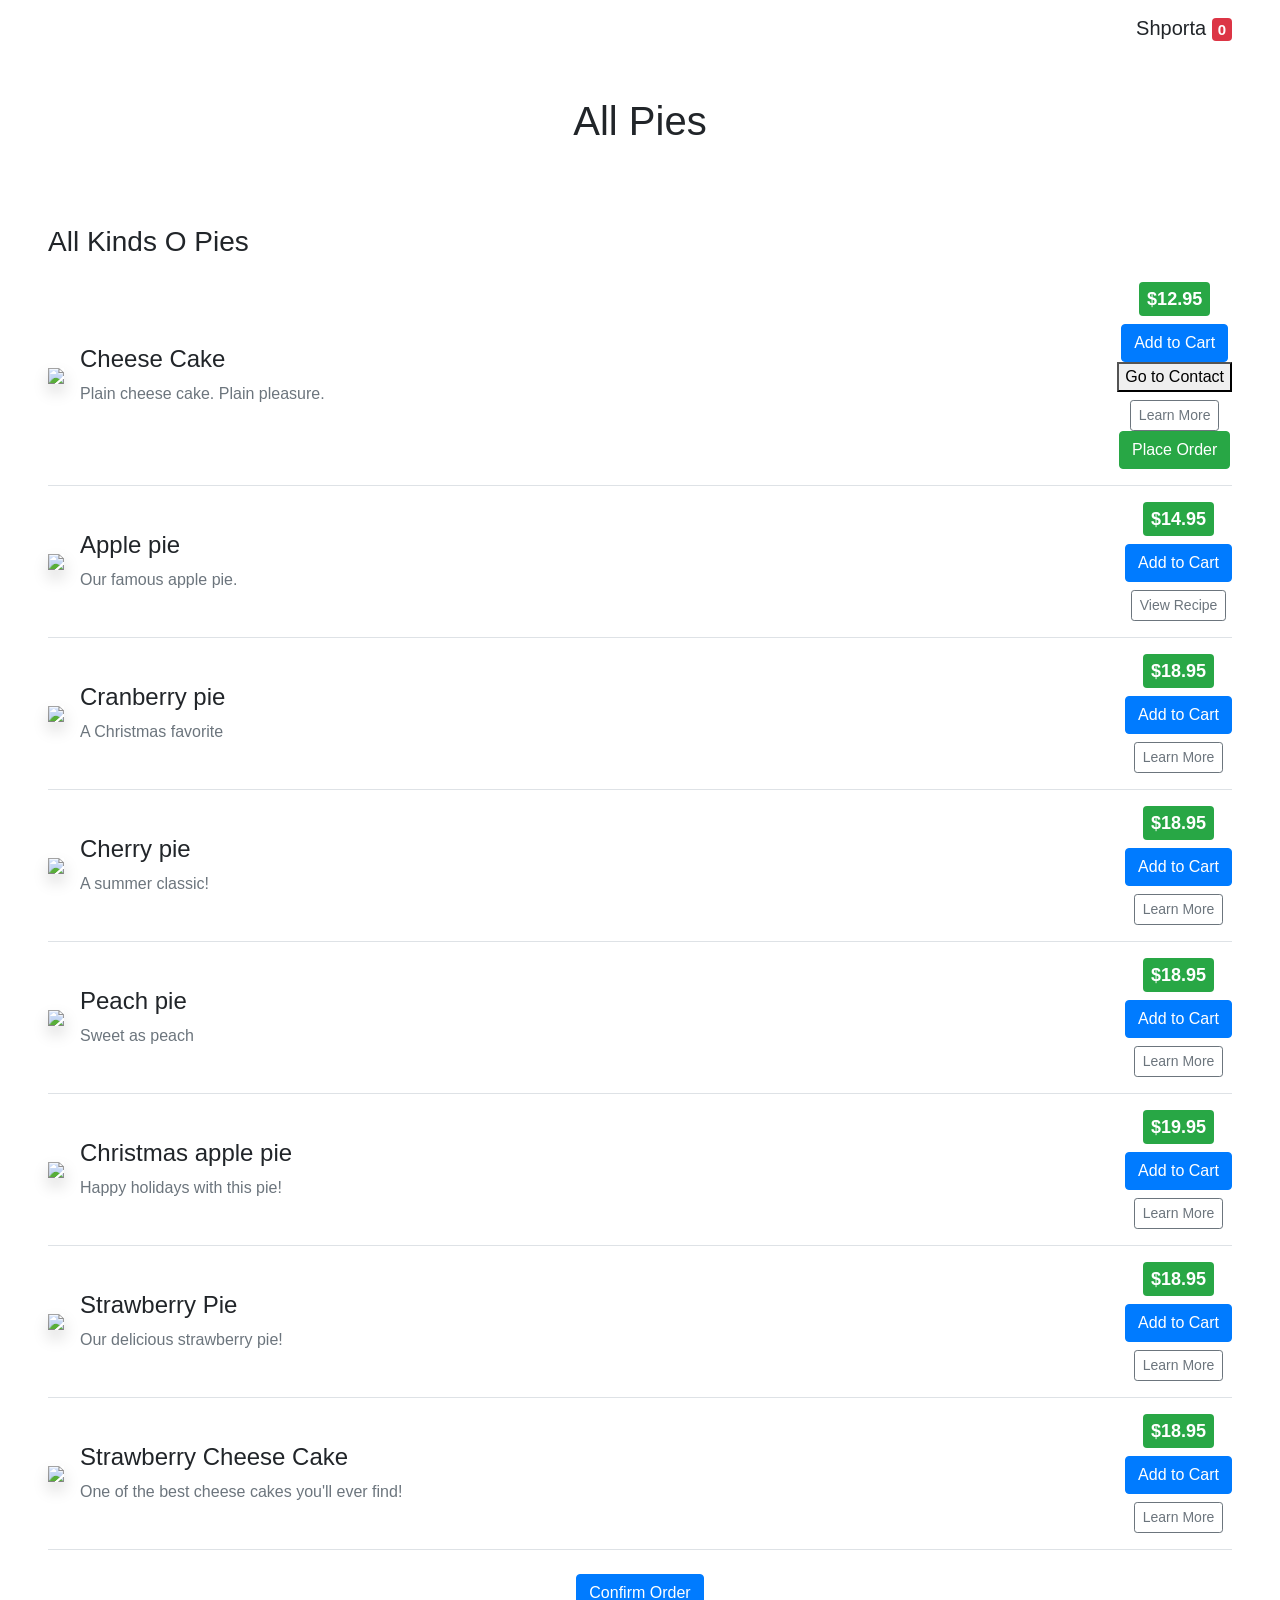
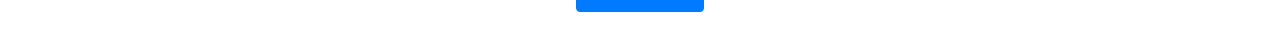
==== allpies.html @ 64e74247 "first commit" ====
<!DOCTYPE html>
<html lang="en">

<head>
    <meta charset="UTF-8">
    <meta name="viewport" content="width=device-width, initial-scale=1.0">
    <title>Document</title>

    <link rel="stylesheet" href="https://stackpath.bootstrapcdn.com/bootstrap/4.5.0/css/bootstrap.min.css">
    <link rel="stylesheet" href="css/main.css">
</head>

<body>
    <div class="d-flex justify-content-end px-5 mt-3">
        <h5>
         Shporta
            <span class="badge badge-danger" id="cart-count">0</span>
        </h5>
    </div>
    <!-- Page Title -->
    <div class="d-flex sub-title justify-content-center mb-3 p-5">
        <h1>All Pies</h1>
    </div>
    <!-- All Pies Section -->
    <div class="d-flex flex-column mt-4 mb-3 px-5">
        <h3 class="title">All Kinds O Pies</h3>
    </div>


    <!-- Modal -->
    <div class="modal fade" tabindex="-1" id="pie1">
        <div class="modal-dialog modal-xl">
            <div class="modal-content">


                <div class="modal-header">
                    <h5 class="modal-title">Modal Title</h5>
                    <button type="button" class="close" data-dismiss="modal">
                        <span>&times</span>
                    </button>
                </div>

                <div class="modal-body">
                    <div class="row">
                        <div class="col-3">
                            <img src="images/bethanysmall.jpg" class="image-fluid w-100">
                        </div>
                        <div class="col-9">
                            <p>Bacon ipsum dolor amet turducken venison meatball frankfurter tri-tip bacon chuck cow
                                biltong. Kevin alcatra bresaola, t-bone cupim pork chop ball tip chislic venison strip
                                steak shoulder chicken turducken pancetta. Porchetta brisket pancetta, bresaola jowl
                                ball tip meatloaf pork belly shank. Chislic cupim boudin, meatball short loin pork loin
                                flank frankfurter. Alcatra ham hock filet mignon short loin ham, chislic spare ribs pork
                                chop beef ribs landjaeger. Filet mignon sirloin shoulder, flank picanha chislic pork.
                            </p>
                        </div>
                    </div>
                </div>

                <div class="modal-footer">
                    <button type="button" class="btn btn-secondary" data-dismiss="modal">Close</button>
                    <button type="button" class="btn btn-primary">Save Changes</button>
                </div>
            </div>
        </div>
    </div>


    <div class="d-flex flex-column my-3 px-5">

        <div class="d-flex flex-row align-items-center pb-3 border-bottom">
            <img src="images/products/cheesecakesmall.jpg" class="img-fluid thumb shadow">
            <div class="d-flex flex-column ml-3 mr-auto">
                <h4>Cheese Cake</h4>
                <p class="text-muted m-0">Plain cheese cake. Plain pleasure.</p>
            </div>
            <div class="d-flex flex-column align-items-center">
                <h4><span class="badge badge-success p-2">$12.95</span></h4>
                <button class="btn btn-primary" onclick="addToCart()">Add to Cart</button>
                <!-- Using single quotes inside -->
                <button onclick="window.location.href='contactPage.html'">Go to Contact</button>


                <button role="button" class="btn btn-outline-secondary btn-sm mt-2 pie-modal" data-toggle="modal"
                    data-target="#pie1" data-title="All About Cheese Cake"
                    data-image="images/products/applepiesmall.jpg"
                    data-text="Chupa chups topping sugar plum chocolate cake cake. Danish topping marshmallow. Ice cream donut pastry pie donut dessert icing sugar plum. Gingerbread chupa chups apple pie sweet roll gummi bears cotton candy gummies biscuit.">Learn
                    More</button>

                <button class="btn btn-success" onclick="PlaceOrder()">Place Order</button>

                <div class="alert alert-success d-none" role="alert">
                    Order placed succesfully!
                </div>
            </div>
        </div>
        


        <div class="d-flex flex-row align-items-center py-3 border-bottom">
            <img src="images/products/applepiesmall.jpg" class="img-fluid thumb shadow">
            <div class="d-flex flex-column ml-3 mr-auto">
                <h4>Apple pie</h4>
                <p class="text-muted m-0">Our famous apple pie.</p>
            </div>
            <div class="d-flex flex-column align-items-center">
                <h4><span class="badge badge-success p-2">$14.95</span></h4>
              <button class="btn btn-primary" onclick="addToCart()">Add to Cart</button>  
                <a id="pop1" class="btn btn-outline-secondary btn-sm mt-2 pie-recipe"
                    onclick="window.location.replace('applepierecipe.html')">View Recipe</a>
            </div>
        </div>

        <div class="d-flex flex-row align-items-center py-3 border-bottom">
            <img src="images/products/cranberrypiesmall.jpg" class="img-fluid thumb shadow">
            <div class="d-flex flex-column ml-3 mr-auto">
                <h4>Cranberry pie</h4>
                <p class="text-muted m-0">A Christmas favorite</p>
            </div>
            <div class="d-flex flex-column align-items-center">
                <h4><span class="badge badge-success p-2">$18.95</span></h4>
                <button class="btn btn-primary" onclick="addToCart()">Add to Cart</button>
                <button role="button" class="btn btn-outline-secondary btn-sm mt-2 pie-modal" data-toggle="modal"
                    data-target="#pie1" data-title="Cranberry Pie" data-image="images/products/cranberrypiesmall.jpg"
                    data-text="Chupa chups topping sugar plum chocolate cake cake. Danish topping marshmallow. Ice cream donut pastry pie donut dessert icing sugar plum.">Learn
                    More</button>
            </div>
        </div>
        <div class="d-flex flex-row align-items-center py-3 border-bottom">
            <img src="images/products/cherrypiesmall.jpg" class="img-fluid thumb shadow">
            <div class="d-flex flex-column ml-3 mr-auto">
                <h4>Cherry pie</h4>
                <p class="text-muted m-0">A summer classic!</p>
            </div>
            <div class="d-flex flex-column align-items-center">
                <h4><span class="badge badge-success p-2">$18.95</span></h4>
                <button class="btn btn-primary" onclick="addToCart()">Add to Cart</button>
                <button role="button" class="btn btn-outline-secondary btn-sm mt-2 pie-modal">Learn More</button>
            </div>
        </div>
        <div class="d-flex flex-row align-items-center py-3 border-bottom">
            <img src="images/products/peachpiesmall.jpg" class="img-fluid thumb shadow">
            <div class="d-flex flex-column ml-3 mr-auto">
                <h4>Peach pie</h4>
                <p class="text-muted m-0">Sweet as peach</p>
            </div>
            <div class="d-flex flex-column align-items-center">
                <h4><span class="badge badge-success p-2">$18.95</span></h4>
                <button class="btn btn-primary" onclick="addToCart()">Add to Cart</button>
                <button role="button" class="btn btn-outline-secondary btn-sm mt-2 pie-modal">Learn More</button>
            </div>
        </div>
        <div class="d-flex flex-row align-items-center py-3 border-bottom">
            <img src="images/products/christmasapplepiesmall.jpg" class="img-fluid thumb shadow">
            <div class="d-flex flex-column ml-3 mr-auto">
                <h4>Christmas apple pie</h4>
                <p class="text-muted m-0">Happy holidays with this pie!</p>
            </div>
            <div class="d-flex flex-column align-items-center">
                <h4><span class="badge badge-success p-2">$19.95</span></h4>
                <button class="btn btn-primary" onclick="addToCart()">Add to Cart</button>
                <button role="button" class="btn btn-outline-secondary btn-sm mt-2 pie-modal">Learn More</button>
            </div>
        </div>
        <div class="d-flex flex-row align-items-center py-3 border-bottom">
            <img src="images/products/strawberrypiesmall.jpg" class="img-fluid thumb shadow">
            <div class="d-flex flex-column ml-3 mr-auto">
                <h4>Strawberry Pie</h4>
                <p class="text-muted m-0">Our delicious strawberry pie!</p>
            </div>
            <div class="d-flex flex-column align-items-center">
                <h4><span class="badge badge-success p-2">$18.95</span></h4>
                <button class="btn btn-primary" onclick="addToCart()">Add to Cart</button>
                <button role="button" class="btn btn-outline-secondary btn-sm mt-2 pie-modal">Learn More</button>
            </div>
        </div>
        <div class="d-flex flex-row align-items-center py-3 border-bottom">
            <img src="images/products/strawberrycheesecakesmall.jpg" class="img-fluid thumb shadow">
            <div class="d-flex flex-column ml-3 mr-auto">
                <h4>Strawberry Cheese Cake</h4>
                <p class="text-muted m-0">One of the best cheese cakes you'll ever find!</p>
            </div>
            <div class="d-flex flex-column align-items-center">
                <h4><span class="badge badge-success p-2">$18.95</span></h4>
                <button class="btn btn-primary" onclick="addToCart()">Add to Cart</button>
                <button role="button" class="btn btn-outline-secondary btn-sm mt-2 pie-modal">Learn More</button>
            </div>
        </div>



    </div>


    </div>


    </div>
    </div>
    </div>

<div class="text-center my-4">

    <button class="btn btn-primary" onclick="confirmOrder()" id="confirm-btn">
        Confirm Order
    </button>

    <div id="loading-text" class="text-warning mt-3 d-none" window.location.href='contactPage.html'>
        Sending email...
    </div>


    <div id="success-text" class="alert alert-success mt-3 d-none">
         Email sent successfully!
    </div>

</div>



    <script src="js/main.js"></script>
    <!-- External JS Files -->
    <script src="https://code.jquery.com/jquery-3.5.1.slim.min.js"></script>
    <script src="https://cdn.jsdelivr.net/npm/popper.js@1.16.0/dist/umd/popper.min.js"></script>
    <script src="https://stackpath.bootstrapcdn.com/bootstrap/4.5.0/js/bootstrap.min.js"></script>

</body>

</html>
---- css/main.css ----
.logo{
    width: 250px;
   height: 250px;
}
.icon{
    width: 40px;
   height: 40px;
}
.banner{
    height: 200px;
    background-image: url("../images/bethany-fullsize.jpg");
    background-repeat: no-repeat, repeat;
    background-size: cover;
    background-position: center 0px;
    background-color: red;
}

/* Medium devices (desktops,  and up) */
@media (min-width: 992px) {
    .banner{
        height: 600px;
    }
}
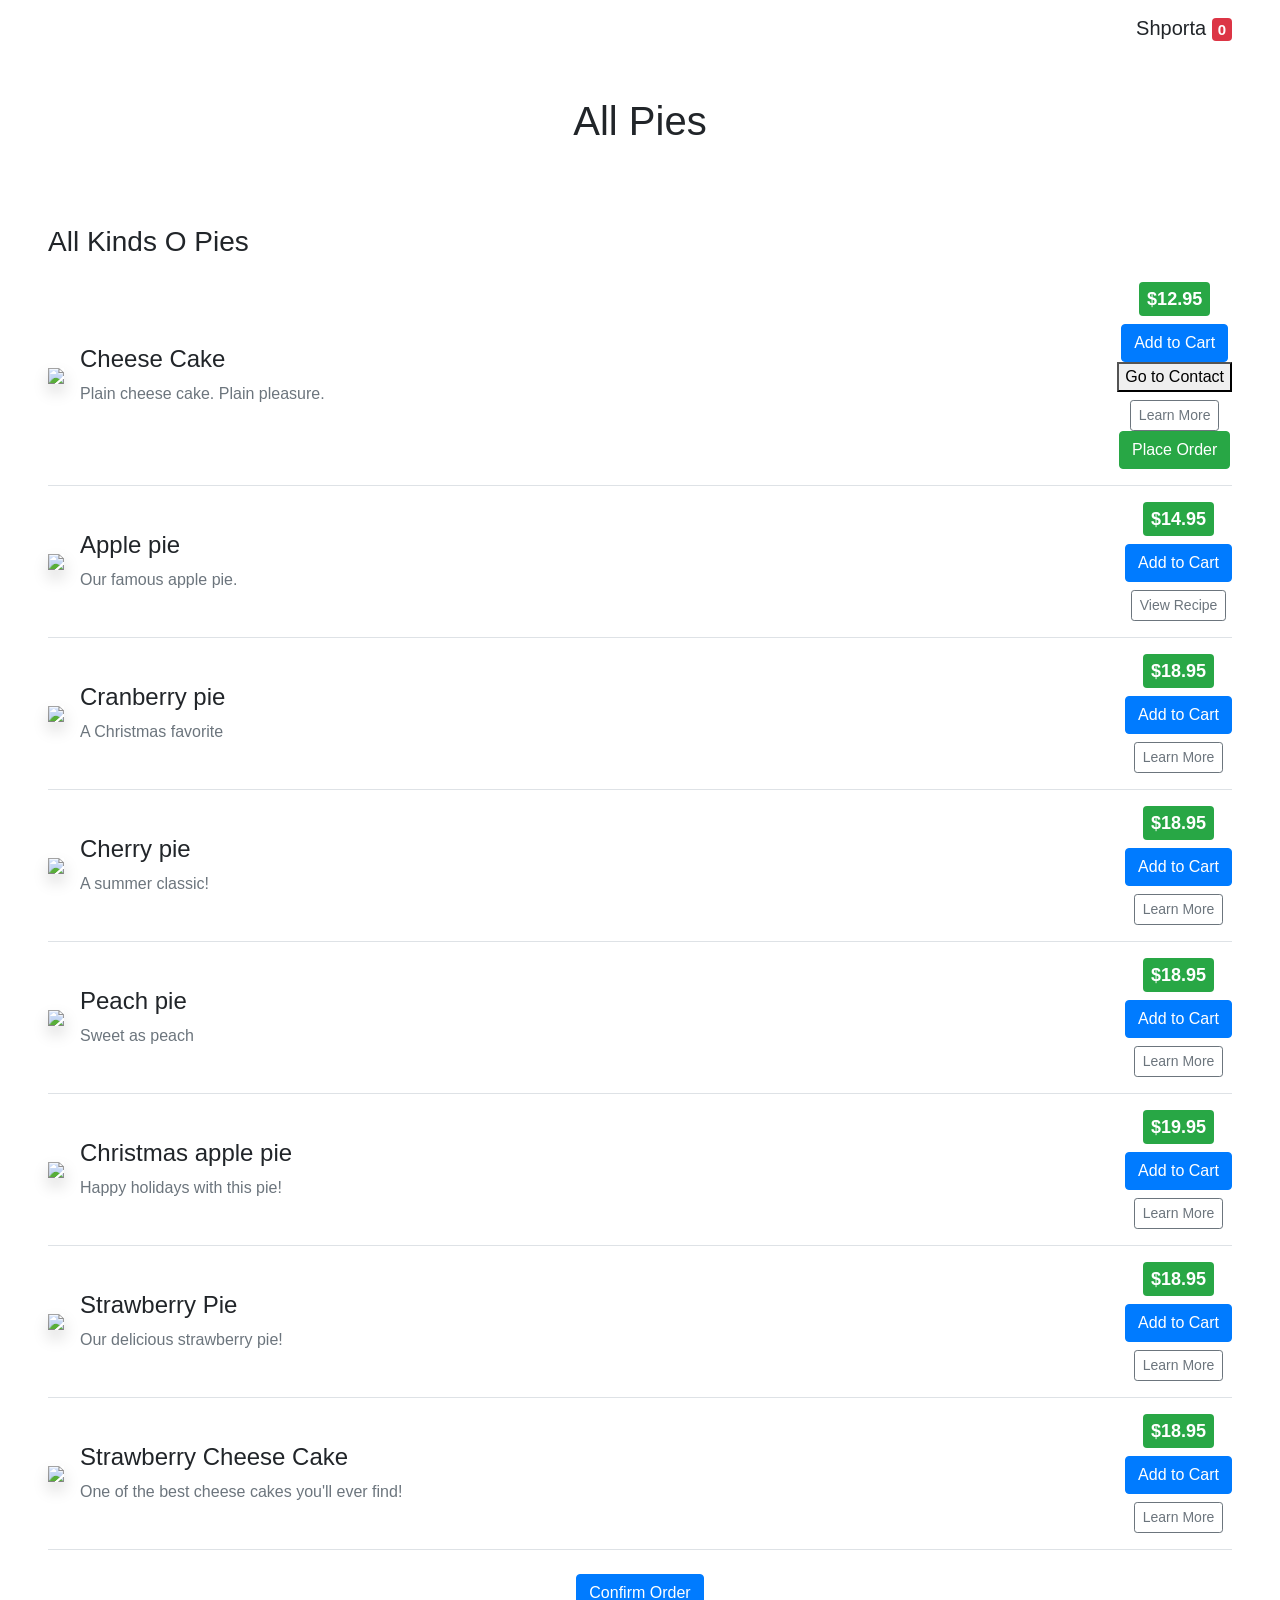
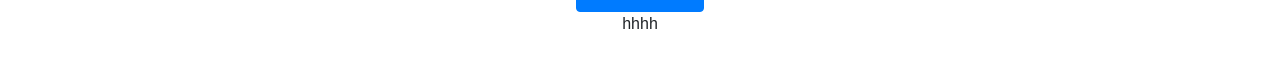
==== commit d96b8636: "add new div" ====
--- a/allpies.html
+++ b/allpies.html
@@ -213,7 +213,7 @@
     <div id="success-text" class="alert alert-success mt-3 d-none">
          Email sent successfully!
     </div>
-
+<div>hhhh</div>
 </div>
 
 
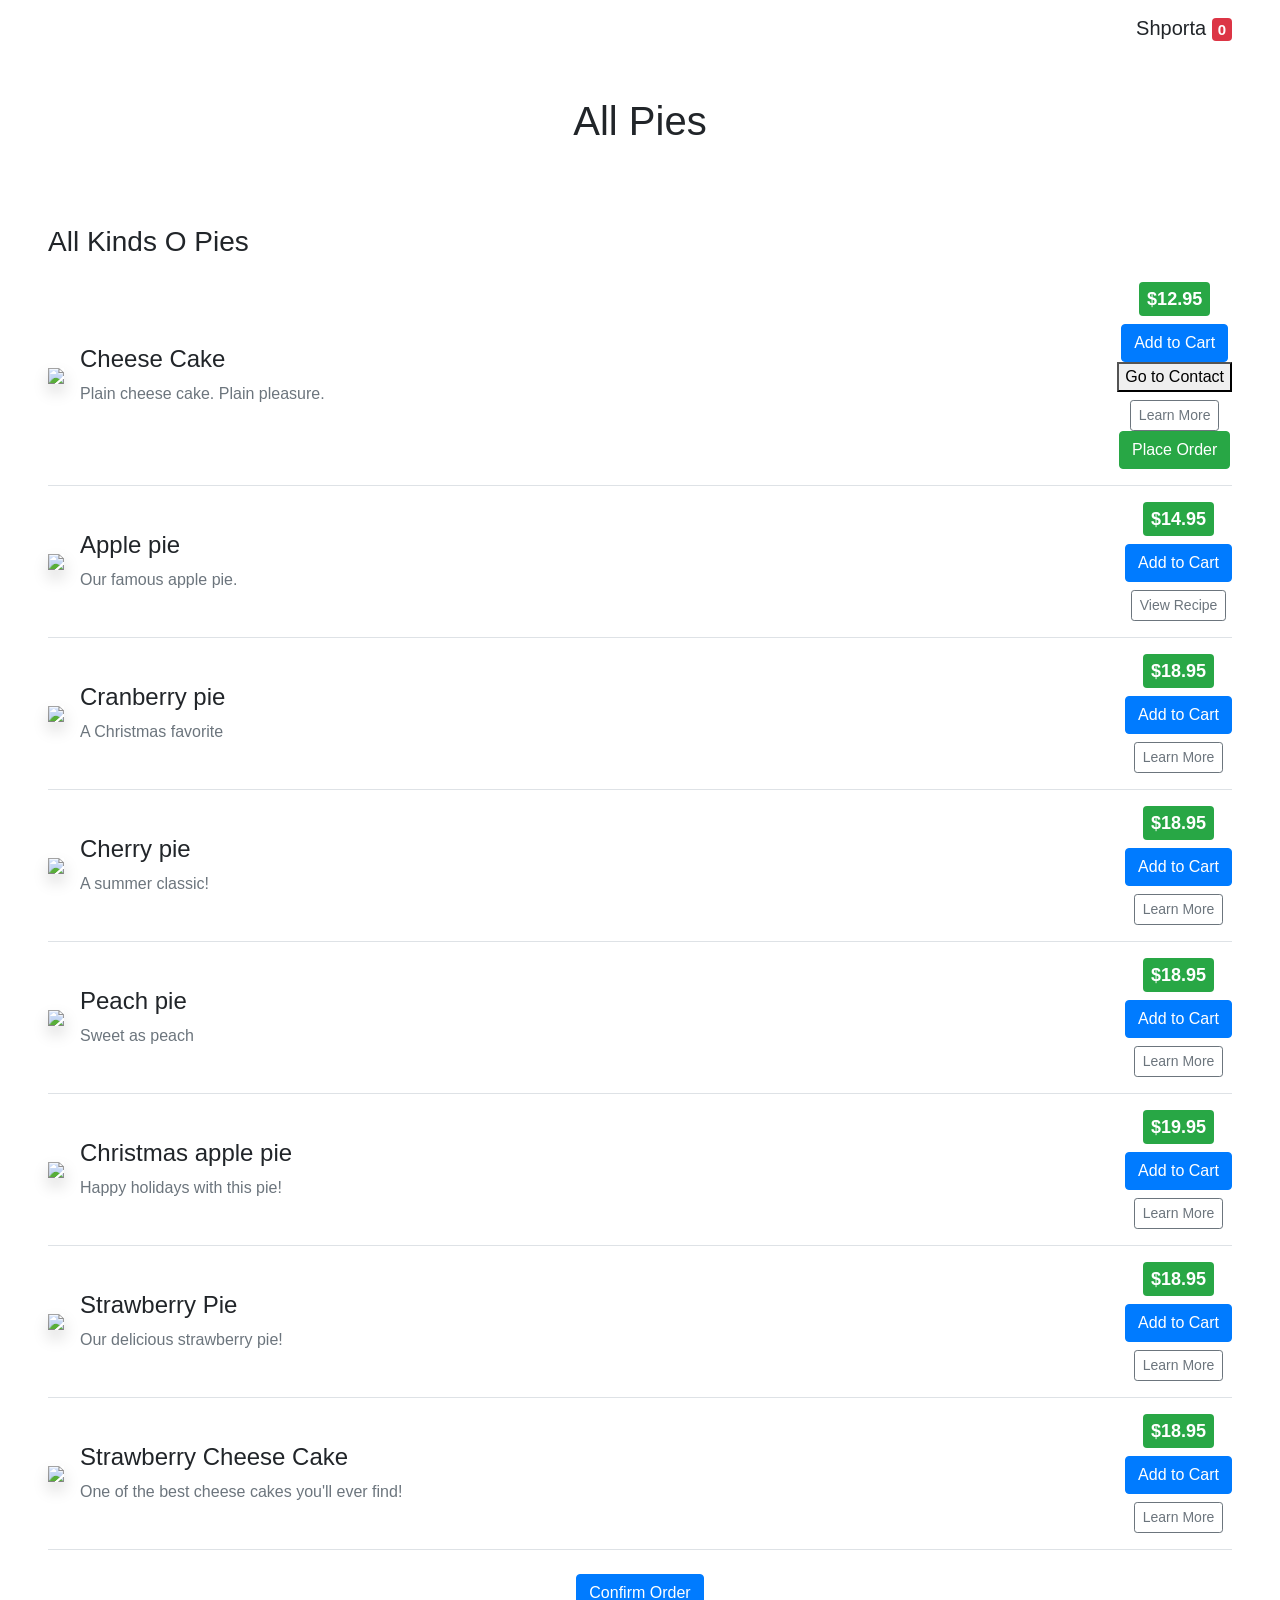
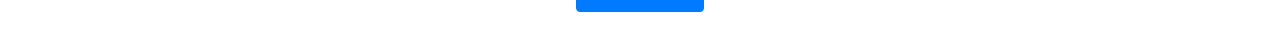
==== commit d11e36ee: "new file:   orderpage.html" ====
--- a/allpies.html
+++ b/allpies.html
@@ -213,7 +213,7 @@
     <div id="success-text" class="alert alert-success mt-3 d-none">
          Email sent successfully!
     </div>
-<div>hhhh</div>
+
 </div>
 
 
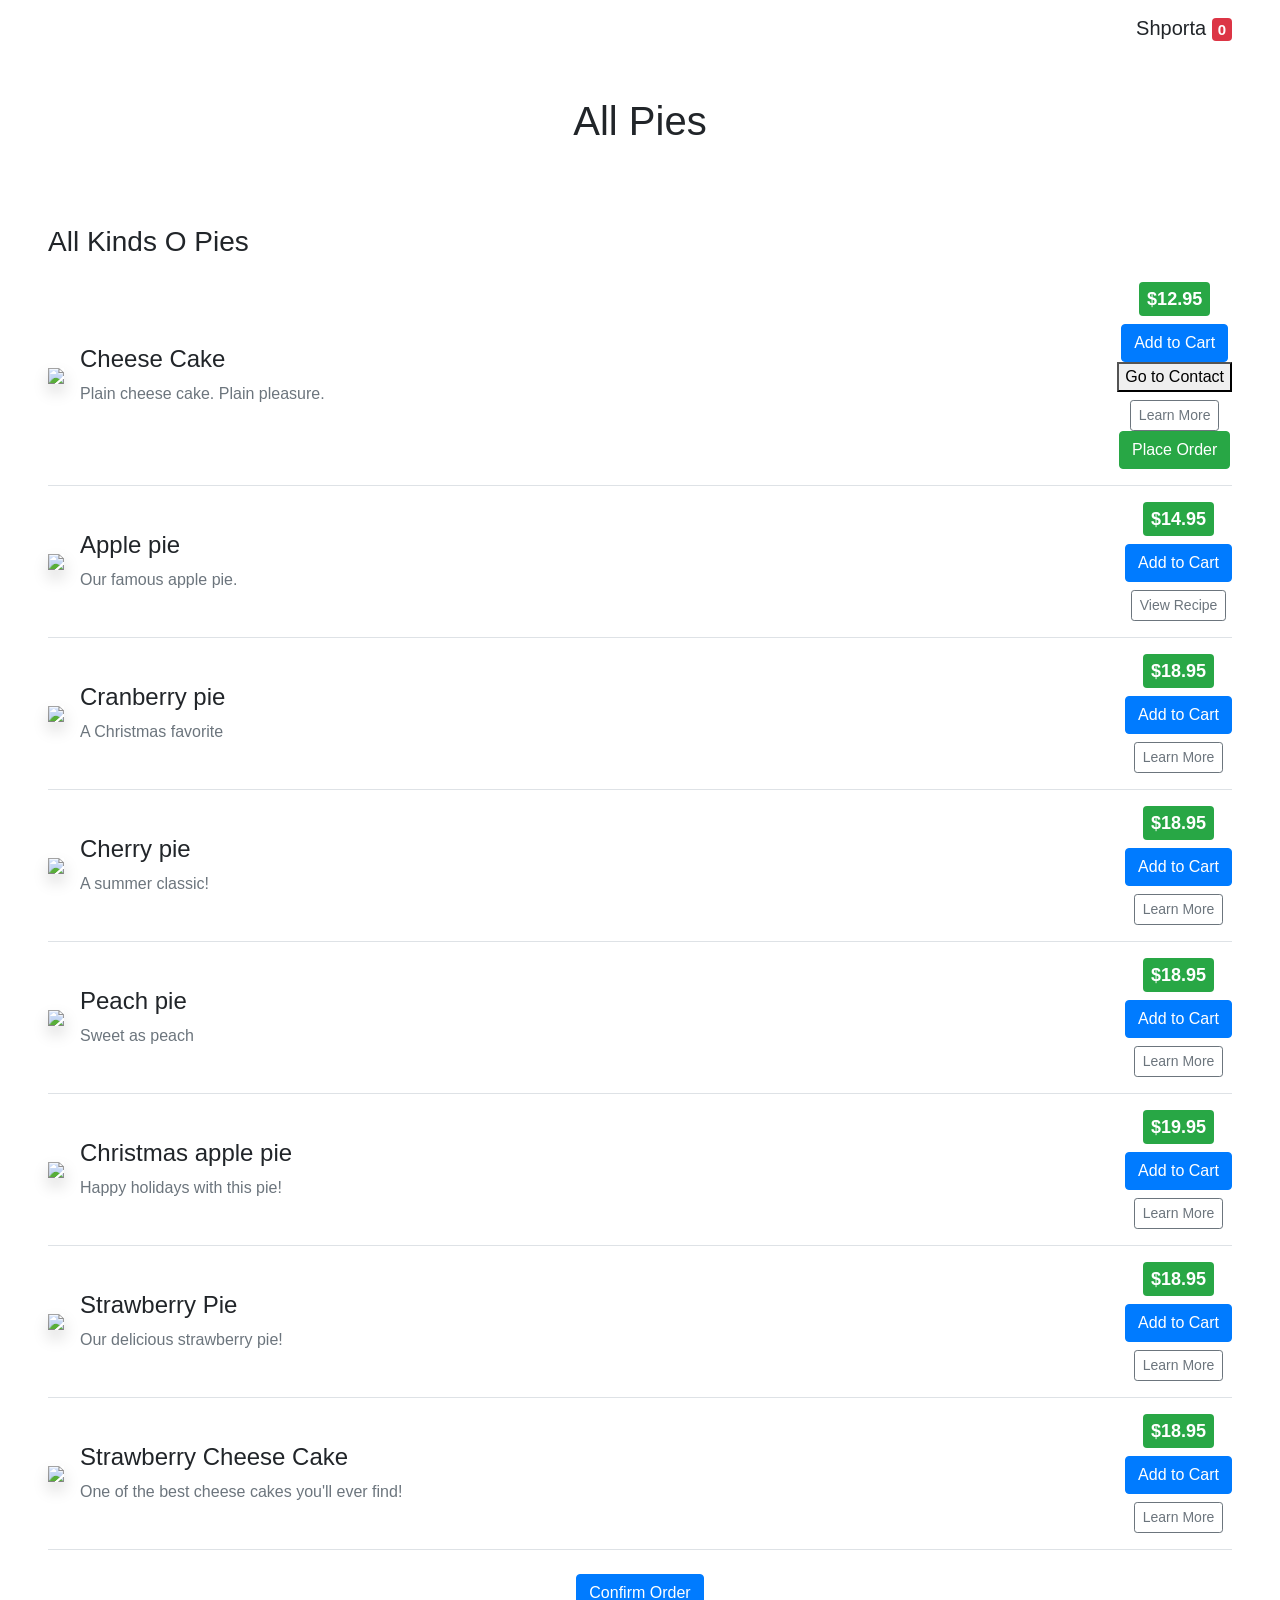
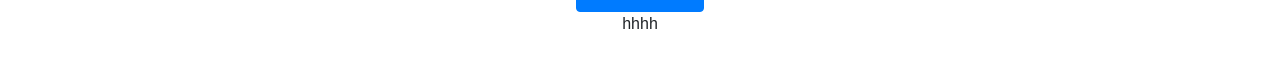
==== commit f0141b26: "Merge pull request #2 from aankelajanji-netizen/namebranch add new file" ====
--- a/allpies.html
+++ b/allpies.html
@@ -213,7 +213,7 @@
     <div id="success-text" class="alert alert-success mt-3 d-none">
          Email sent successfully!
     </div>
-
+<div>hhhh</div>
 </div>
 
 
